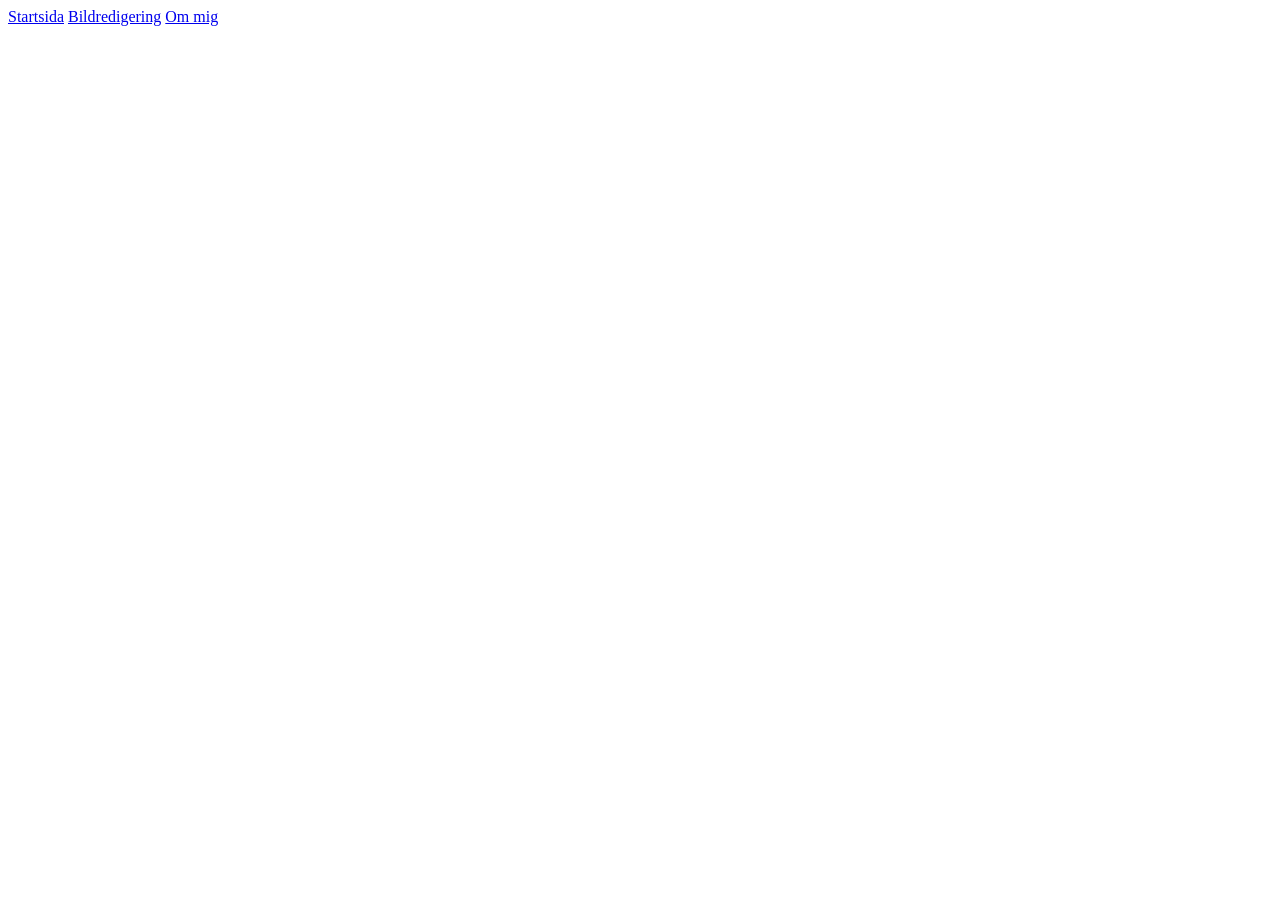
==== bildredigering.html @ 534740ac "Skapade bildredigering" ====
<!DOCTYPE html>
<html lang="sv">
<head>
    <meta charset="UTF-8">
    <meta name="viewport" content="width=device-width, initial-scale=1.0">
    <title>Bildredigering</title>
    <link rel="stylesheet" href="style.css">
</head>
<body>

    <header>

        <nav>
            <a href="index.html">Startsida</a>
            <a href="bildredigering.html">Bildredigering</a>
            <a href="om-mig.html">Om mig</a>
        </nav>
    </header>

    <main>
   
    </main>

</body>
</html>
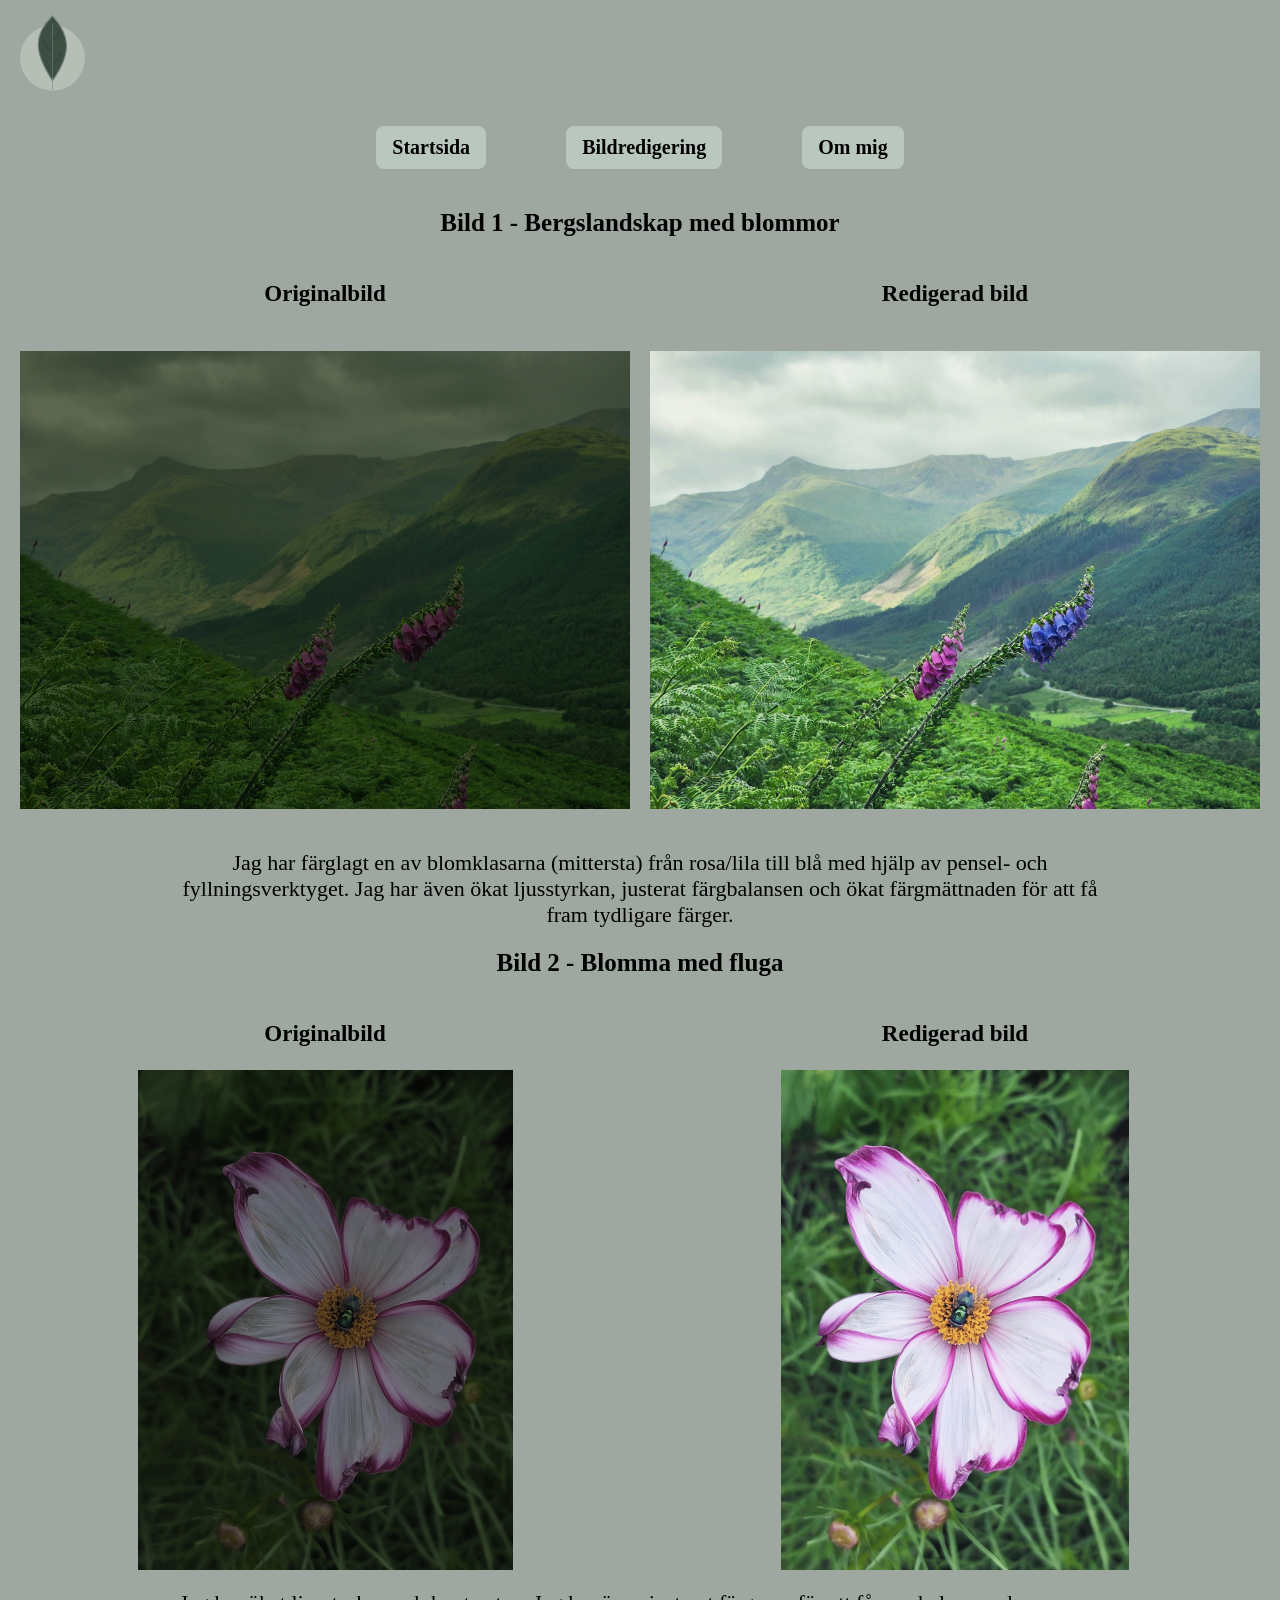
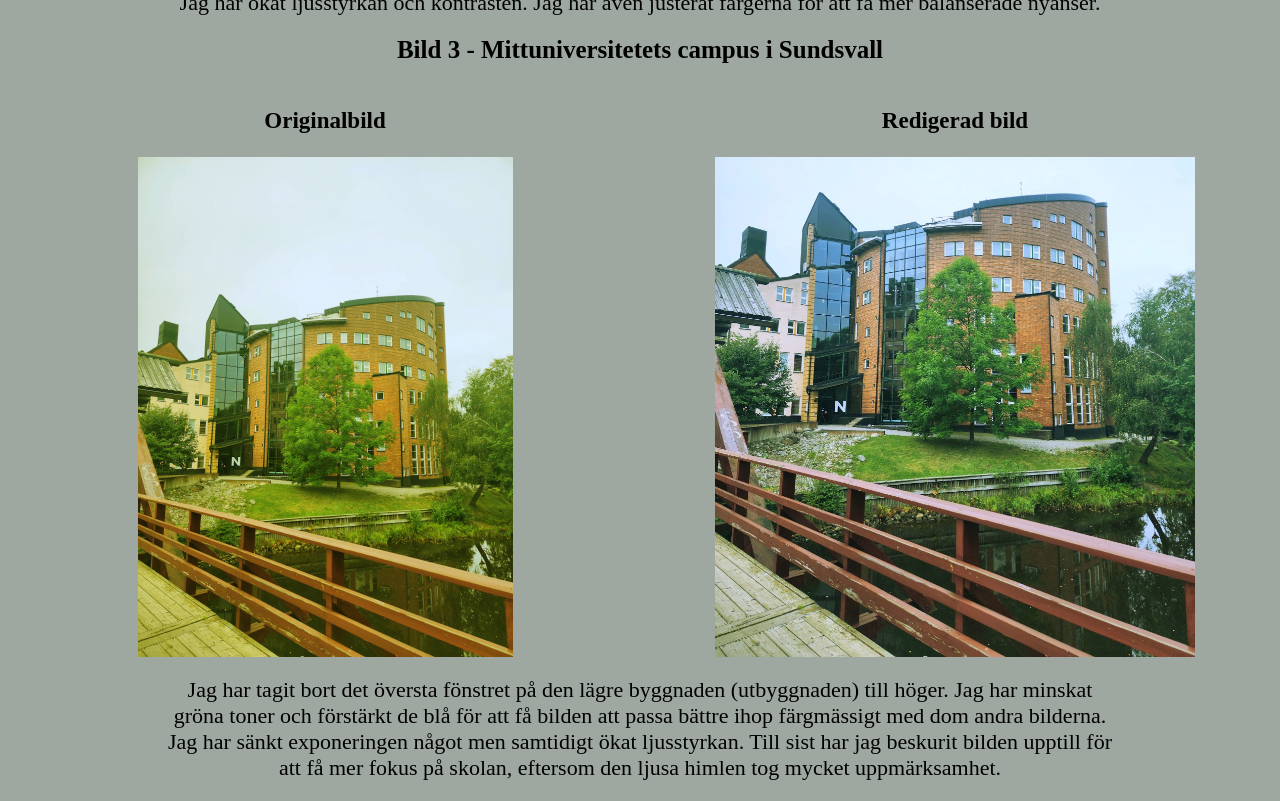
==== commit bb8f8465: "Färdigställde webbplatsen" ====
--- a/bildredigering.html
+++ b/bildredigering.html
@@ -5,10 +5,15 @@
     <meta name="viewport" content="width=device-width, initial-scale=1.0">
     <title>Bildredigering</title>
     <link rel="stylesheet" href="style.css">
+    <link rel="icon" type="image/png" sizes="32x32" href="favicon.png">
+    <link rel="icon" type="image/x-icon" href="favicon.ico">
 </head>
 <body>
 
     <header>
+        <a href="index.html" class="logo-link">
+    <img src="images/logo.svg" alt="Logotyp" class="site-logo">
+        </a>
 
         <nav>
             <a href="index.html">Startsida</a>
@@ -17,8 +22,61 @@
         </nav>
     </header>
 
-    <main>
-   
+    <main class="image-editing">
+
+    <section>
+        <h2>Bild 1 - Bergslandskap med blommor</h2>
+
+        <div class="image-comparison">
+            <div>
+                <h3>Originalbild</h3>
+                <img src="images/001-original.jpg" alt="Originalbild 1, Bergslandskap med blommor">
+            </div>
+
+            <div>
+                <h3>Redigerad bild</h3>
+                <img src="images/bildserie001.jpg" alt="Redigerad bild 1, Bergslandskap med blommor">
+            </div>
+        </div>
+
+        <p>Jag har färglagt en av blomklasarna (mittersta) från rosa/lila till blå med hjälp av pensel- och fyllningsverktyget. Jag har även ökat ljusstyrkan, justerat färgbalansen och ökat färgmättnaden för att få fram tydligare färger.</p>
+    </section>
+
+    <section>
+        <h2>Bild 2 - Blomma med fluga</h2>
+
+        <div class="image-comparison">
+            <div>
+                <h3>Originalbild</h3>
+                <img src="images/002-original.jpg" alt="Originalbild 2, Blomma med fluga">
+            </div>
+
+            <div>
+                <h3>Redigerad bild</h3>
+                <img src="images/bildserie002.jpg" alt="Redigerad bild 2, Blomma med fluga">
+            </div>
+        </div>
+
+        <p>Jag har ökat ljusstyrkan och kontrasten. Jag har även justerat färgerna för att få mer balanserade nyanser.</p>
+    </section>
+
+    <section>
+        <h2>Bild 3 - Mittuniversitetets campus i Sundsvall</h2>
+
+        <div class="image-comparison">
+            <div>
+                <h3>Originalbild</h3>
+                <img src="images/003-original.jpg" alt="Originalbild 3, Mittuniversitetets campus i Sundsvall">
+            </div>
+
+            <div>
+                <h3>Redigerad bild</h3>
+                <img src="images/bildserie003.jpg" alt="Redigerad bild 3, Mittuniversitetets campus i Sundsvall">
+            </div>
+        </div>
+
+        <p>Jag har tagit bort det översta fönstret på den lägre byggnaden (utbyggnaden) till höger. Jag har minskat gröna toner och förstärkt de blå för att få bilden att passa bättre ihop färgmässigt med dom andra bilderna. Jag har sänkt exponeringen något men samtidigt ökat ljusstyrkan. Till sist har jag beskurit bilden upptill för att få mer fokus på skolan, eftersom den ljusa himlen tog mycket uppmärksamhet.</p>
+    </section>
     </main>
 
 </body>
--- a/style.css
+++ b/style.css
@@ -0,0 +1,235 @@
+* {
+    box-sizing: border-box;
+}
+
+body {
+    background-color: oklab(72.153% -0.01371 0.00618);
+    margin: 0;
+}
+
+/* Startsidan */
+/* Logotyp */
+
+.logo-link {
+    display: block;
+    width: fit-content;
+    padding: 15px 20px;
+}
+
+.site-logo {
+    width: 65px;
+    height: auto;
+    display: block;
+}
+
+/* Headerbild */
+
+.header-image {
+    width: 100%;
+    height: 180px;
+    object-fit: cover;
+    display: block;
+    opacity: 0.4;
+}
+
+/* Navigering */
+
+nav {
+    display: flex;
+    flex-wrap: wrap;
+    justify-content: center;
+    gap: 20px;
+    padding: 20px;
+}
+
+nav a {
+    background-color: hwb(140 73% 22%);
+    color: #000000;
+    text-decoration: none;
+    padding: 10px 16px;
+    border-radius: 8px;
+    font-size: 17px;
+}
+
+nav a:hover {
+    background-color: hwb(150 33% 64%);
+    color: hsl(128, 27%, 89%);
+}
+
+/* Intro text*/
+.intro {
+    margin: auto;
+    padding: 0 20px;
+    text-align: left;
+    color: hwb(120 2% 98%);
+}
+
+.intro h1 {
+    margin-bottom: 5px;
+}
+
+.intro p {
+    margin-top: 0;
+    font-size: 20px;
+}
+
+/* Bilder startsidan */
+.image-gallery {
+    display: flex;
+    flex-direction: column;
+    gap: 10px;
+}
+
+.image-gallery img {
+    width: 100%;
+    height: 430px;
+    object-fit: cover;
+    display: block;
+}
+
+/* Bildredigerings bilder */
+.image-comparison {
+    display: flex;
+    flex-direction: column;
+    gap: 10px;
+}
+
+
+.image-comparison img {
+    width: 100%;
+    height: 430px;
+    object-fit: cover;
+    display: block;
+}
+
+.image-editing h2,
+.image-editing h3 {
+    text-align: center;
+}
+
+.image-editing h2 {
+    font-size: 25px;
+}
+
+.image-editing h3 {
+    font-size: 23px;
+}
+
+
+.image-editing p {
+    margin: 20px auto;
+    padding: 0 20px;
+    text-align: left;
+    font-size: 20px;
+}
+
+/* Om mig */
+
+.about-me {
+    text-align: center;
+    padding: 20px;
+}
+
+.about-me p {
+    max-width: 600px;
+    margin: 0 auto 20px;
+    text-align: left;
+    font-size: 20px;
+}
+
+.portrait {
+    width: 500px;
+    max-width: 100%;
+    height: auto;
+    display: block;
+    margin: 50px auto 0;
+}
+
+/* Större skärmar */
+@media (min-width: 768px) {
+
+/* Headerbild */
+    .header-image {
+        height: 350px;
+    }
+
+/* Navigering */
+    nav {
+        gap: 80px;
+    }
+
+    nav a {
+        font-size: 20px;
+        font-weight: bold;
+    }
+
+    /* Bildgalleriet */
+.image-gallery {
+    flex-direction: row;
+    gap: 20px;
+    padding: 0 20px;
+}
+
+.image-gallery img {
+    flex: 1;
+    min-width: 0;
+}
+
+.intro {
+    text-align: center;
+}
+
+.intro p {
+    max-width: 1000px;
+    margin: 20px auto;
+    font-size: 22px;
+}
+
+/* Bildredigeringssidan */
+.image-comparison {
+    flex-direction: row;
+    gap: 20px;
+    padding: 0 20px;
+    align-items: flex-start;
+}
+
+.image-comparison > div {
+    flex: 1;
+    min-width: 0;
+}
+
+.image-comparison img {
+    width: 100%;
+    height: 500px;
+    object-fit: contain;
+    display: block;
+}
+
+.image-editing p {
+    text-align: center;
+    max-width: 1000px;
+    font-size: 22px;
+}
+
+/* Om mig */
+.portrait {
+    width: 405px;
+}
+
+
+
+
+}
+
+
+
+
+
+
+
+
+
+
+
+
+
